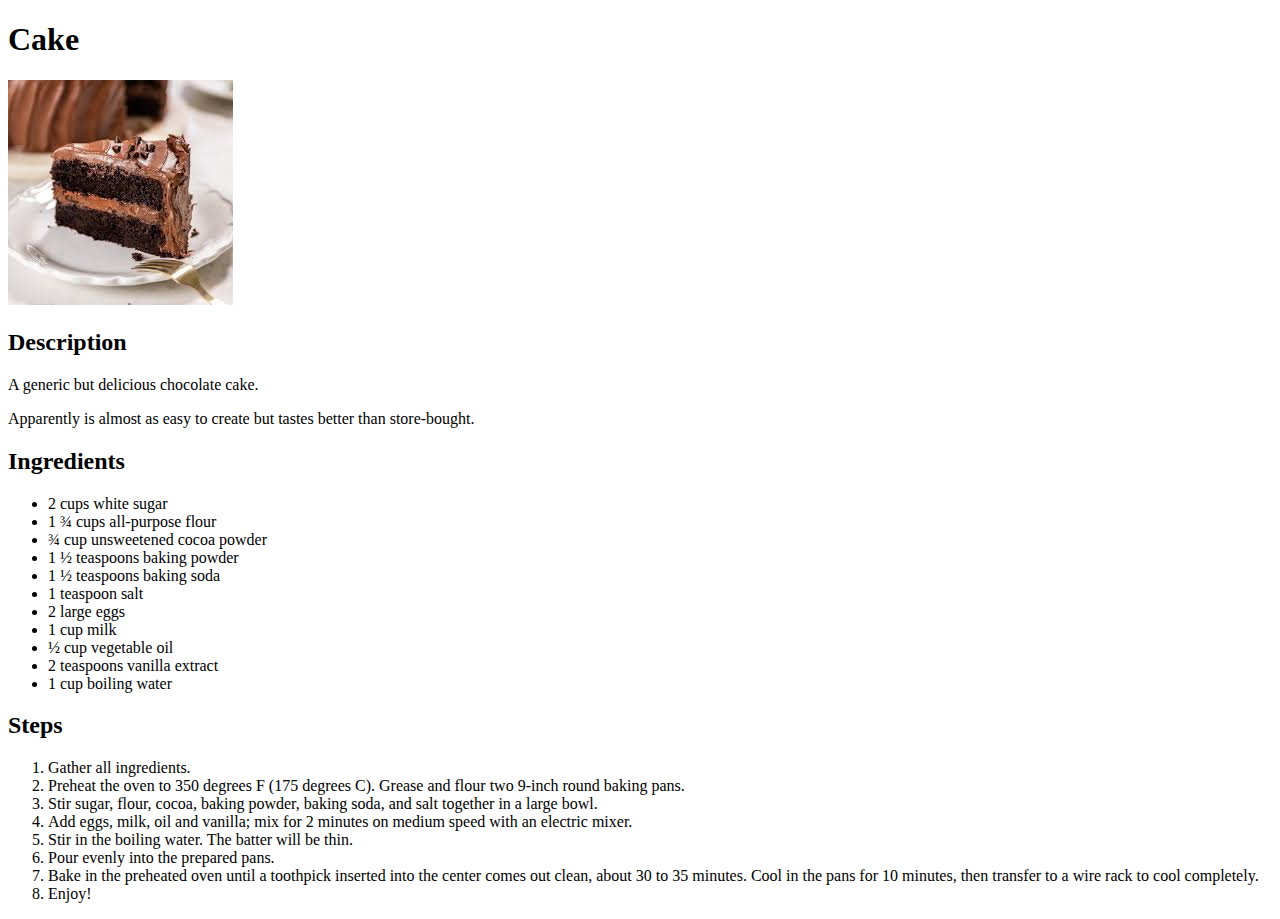
==== recipes/cake.html @ ce7c4399 "Add cake recipe page and prepare for third recipe" ====
<!DOCTYPE html>
<html lang="en">
    <head>
        <meta charset="UTF-8">
        <title>Cake</title>
    </head>
    <body>
        <h1>Cake</h1>
        <img src="../img/cake.jpeg" alt="Chocolate Cake">
        <h2>Description</h2>
        <p>A generic but delicious chocolate cake.</p>
        <p>Apparently is almost as easy to create but tastes better than store-bought.</p>
        <h2>Ingredients</h2>
        <ul>
            <li>2 cups white sugar</li>
            <li>1 ¾ cups all-purpose flour</li>
            <li>¾ cup unsweetened cocoa powder</li>
            <li>1 ½ teaspoons baking powder</li>
            <li>1 ½ teaspoons baking soda</li>
            <li>1 teaspoon salt</li>
            <li>2 large eggs</li>
            <li>1 cup milk</li>
            <li>½ cup vegetable oil</li>
            <li>2 teaspoons vanilla extract</li>
            <li>1 cup boiling water</li>
        </ul>
        <h2>Steps</h2>
        <ol>
            <li>Gather all ingredients.</li>
            <li>Preheat the oven to 350 degrees F (175 degrees C). Grease and flour two 9-inch round baking pans.</li>
            <li>Stir sugar, flour, cocoa, baking powder, baking soda, and salt together in a large bowl.</li>
            <li>Add eggs, milk, oil and vanilla; mix for 2 minutes on medium speed with an electric mixer.</li>
            <li>Stir in the boiling water. The batter will be thin.</li>
            <li>Pour evenly into the prepared pans.</li>
            <li>Bake in the preheated oven until a toothpick inserted into the center comes out clean, about 30 to 35 minutes. Cool in the pans for 10 minutes, then transfer to a wire rack to cool completely.</li>
            <li>Enjoy!</li>
        </ol>
    </body>
</html>
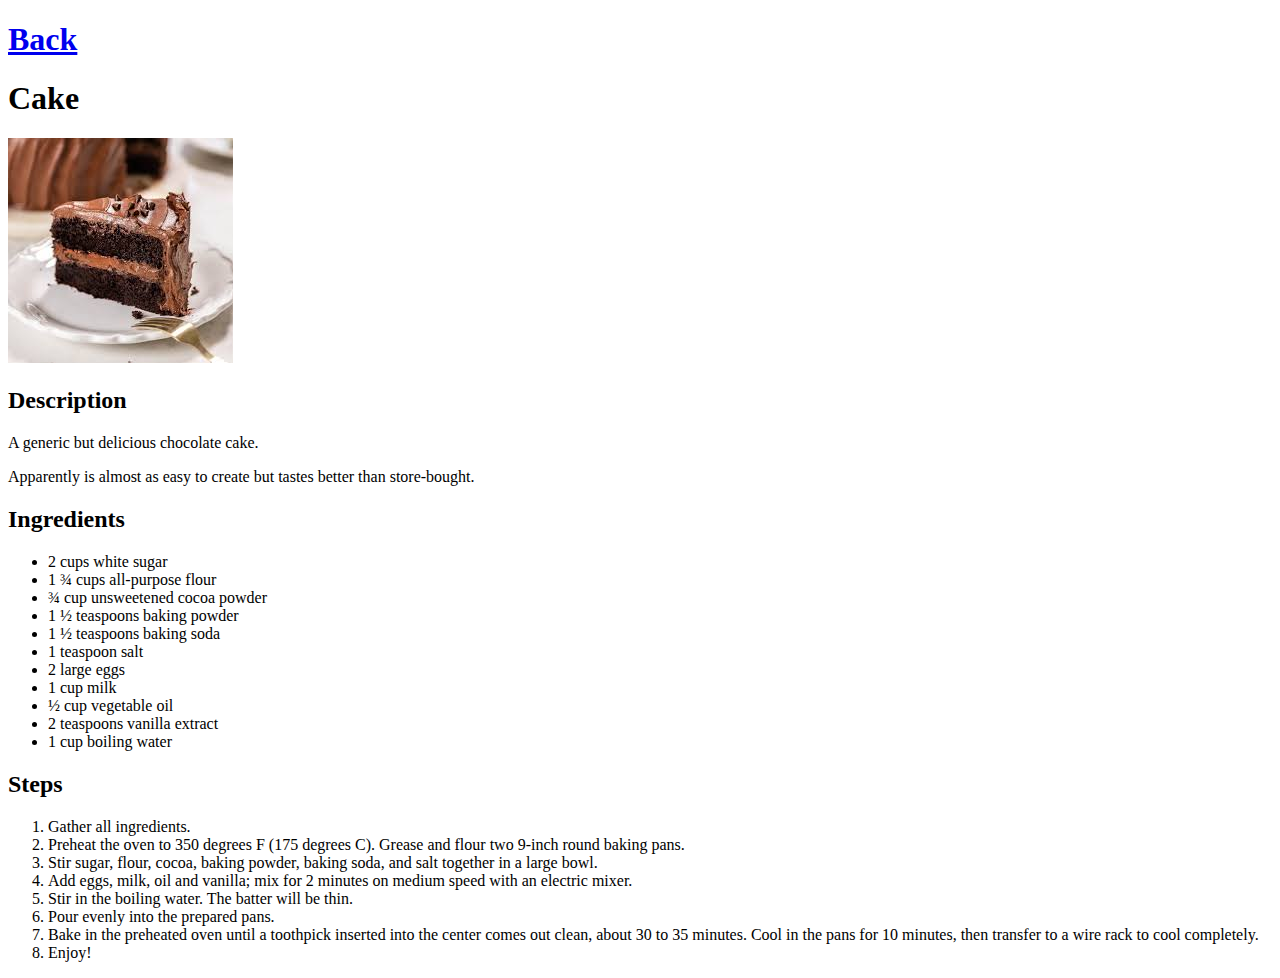
==== commit 7c3d8d22: "Add back button on recipes, altered minor details" ====
--- a/recipes/cake.html
+++ b/recipes/cake.html
@@ -5,6 +5,7 @@
         <title>Cake</title>
     </head>
     <body>
+        <h1><a href="../index.html">Back</a></h1>
         <h1>Cake</h1>
         <img src="../img/cake.jpeg" alt="Chocolate Cake">
         <h2>Description</h2>
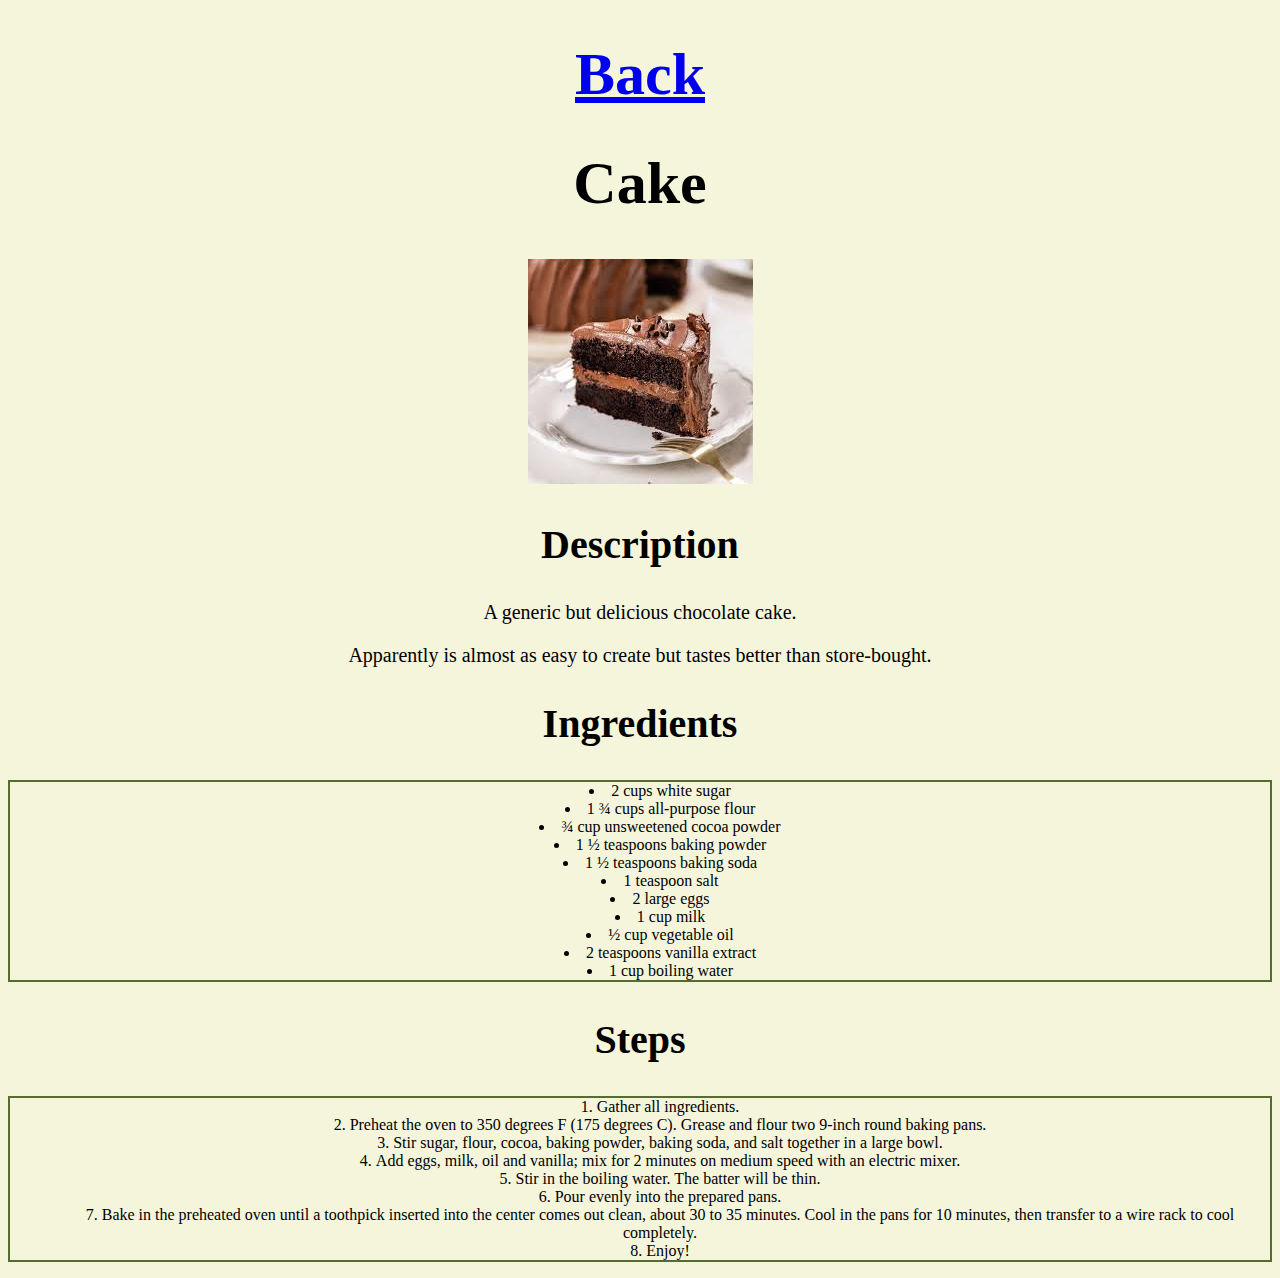
==== commit e86f1463: "Apply basic styling" ====
--- a/recipes/cake.html
+++ b/recipes/cake.html
@@ -3,6 +3,7 @@
     <head>
         <meta charset="UTF-8">
         <title>Cake</title>
+        <link rel="stylesheet" href="../styles.css">
     </head>
     <body>
         <h1><a href="../index.html">Back</a></h1>
--- a/styles.css
+++ b/styles.css
@@ -0,0 +1,27 @@
+body {
+    text-align: center;
+    background-color: beige;
+}
+
+h1 {
+    font-size: 60px;
+}
+
+h2 {
+    font-size: 40px;
+}
+
+p {
+    font-size: 20px
+}
+
+ul, ol {
+    list-style-position: inside;
+    border-width: 2px;
+    border-color: darkolivegreen;
+    border-style: solid;
+}
+
+.noborder {
+    border-style: none;
+}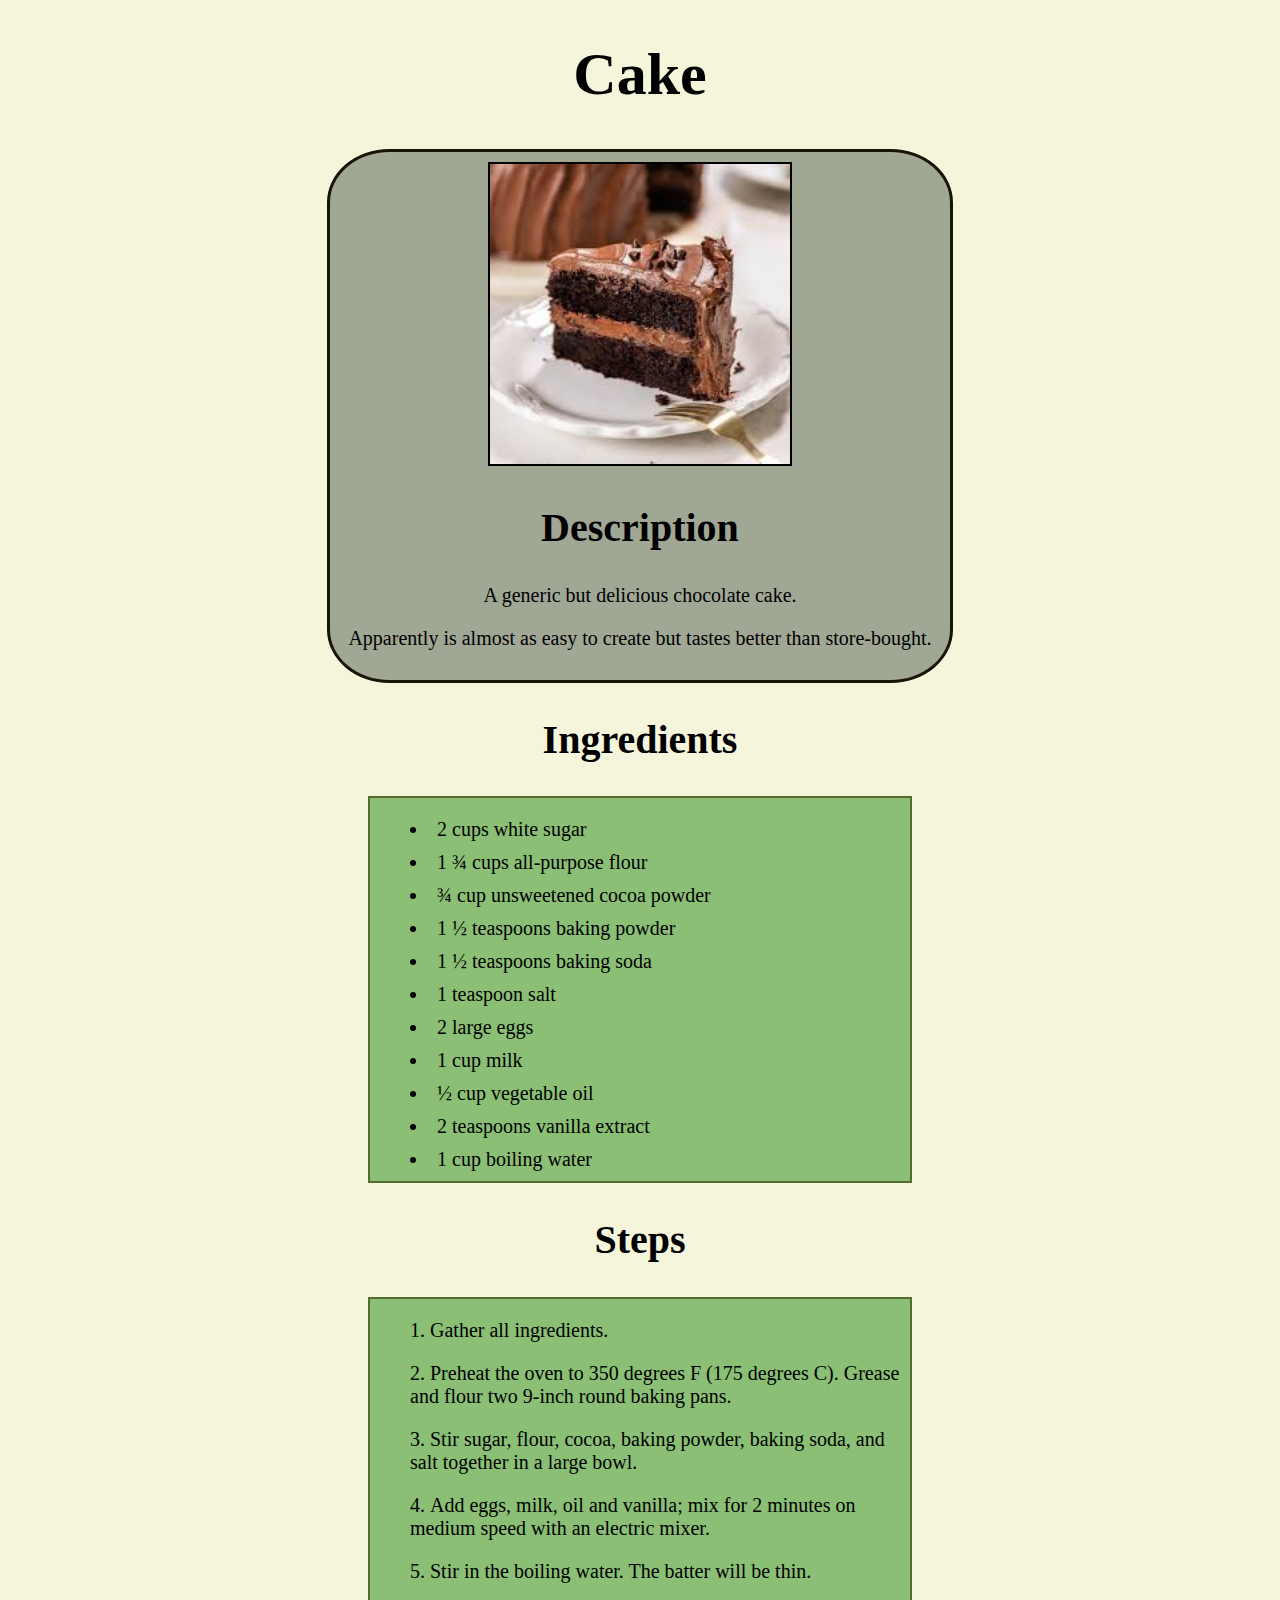
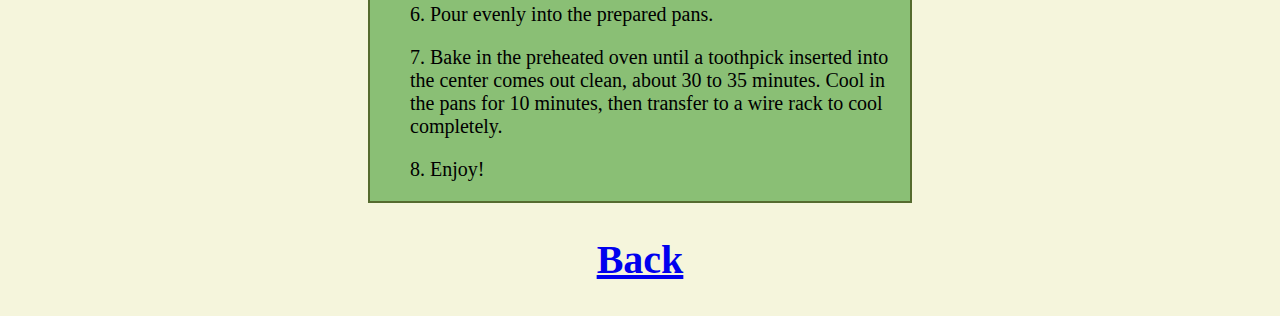
==== commit c52ee342: "Improve visuals of the website" ====
--- a/recipes/cake.html
+++ b/recipes/cake.html
@@ -6,14 +6,15 @@
         <link rel="stylesheet" href="../styles.css">
     </head>
     <body>
-        <h1><a href="../index.html">Back</a></h1>
         <h1>Cake</h1>
+        <div class = "introwrap">
         <img src="../img/cake.jpeg" alt="Chocolate Cake">
         <h2>Description</h2>
         <p>A generic but delicious chocolate cake.</p>
         <p>Apparently is almost as easy to create but tastes better than store-bought.</p>
+        </div>
         <h2>Ingredients</h2>
-        <ul>
+        <ul class="border">
             <li>2 cups white sugar</li>
             <li>1 ¾ cups all-purpose flour</li>
             <li>¾ cup unsweetened cocoa powder</li>
@@ -27,7 +28,7 @@
             <li>1 cup boiling water</li>
         </ul>
         <h2>Steps</h2>
-        <ol>
+        <ol class="border">
             <li>Gather all ingredients.</li>
             <li>Preheat the oven to 350 degrees F (175 degrees C). Grease and flour two 9-inch round baking pans.</li>
             <li>Stir sugar, flour, cocoa, baking powder, baking soda, and salt together in a large bowl.</li>
@@ -37,5 +38,6 @@
             <li>Bake in the preheated oven until a toothpick inserted into the center comes out clean, about 30 to 35 minutes. Cool in the pans for 10 minutes, then transfer to a wire rack to cool completely.</li>
             <li>Enjoy!</li>
         </ol>
+        <h2><a href="../index.html">Back</a></h2>
     </body>
 </html>--- a/styles.css
+++ b/styles.css
@@ -1,6 +1,14 @@
 body {
     text-align: center;
     background-color: beige;
+}
+
+img {
+    border-style: solid;
+    border-width: 2px;
+    border-color: black;
+    width: 300px;
+    height: auto;
 }
 
 h1 {
@@ -15,13 +23,39 @@
     font-size: 20px
 }
 
+.introwrap {
+    padding: 10px;
+    width: 600px;
+    margin: 0 auto;
+    background-color: rgb(160, 167, 149);
+    border-style: solid;
+    border-radius: 10%;
+    border-color: hsl(46, 64%, 6%);
+    border-width: 3px;
+}
+
 ul, ol {
     list-style-position: inside;
+    width: 500px;
+    height: auto;
+    margin: 0 auto;
+    text-align: left;
+    padding-top: 20px;
+}
+
+ul.border, ol.border {
     border-width: 2px;
     border-color: darkolivegreen;
     border-style: solid;
+    background-color: hwb(103 46% 25%);
 }
 
-.noborder {
-    border-style: none;
+li {
+    margin-bottom: 10px;
+    font-size: 20px;
+    color: black
+}
+
+ol li {
+    margin-bottom: 20px;
 }